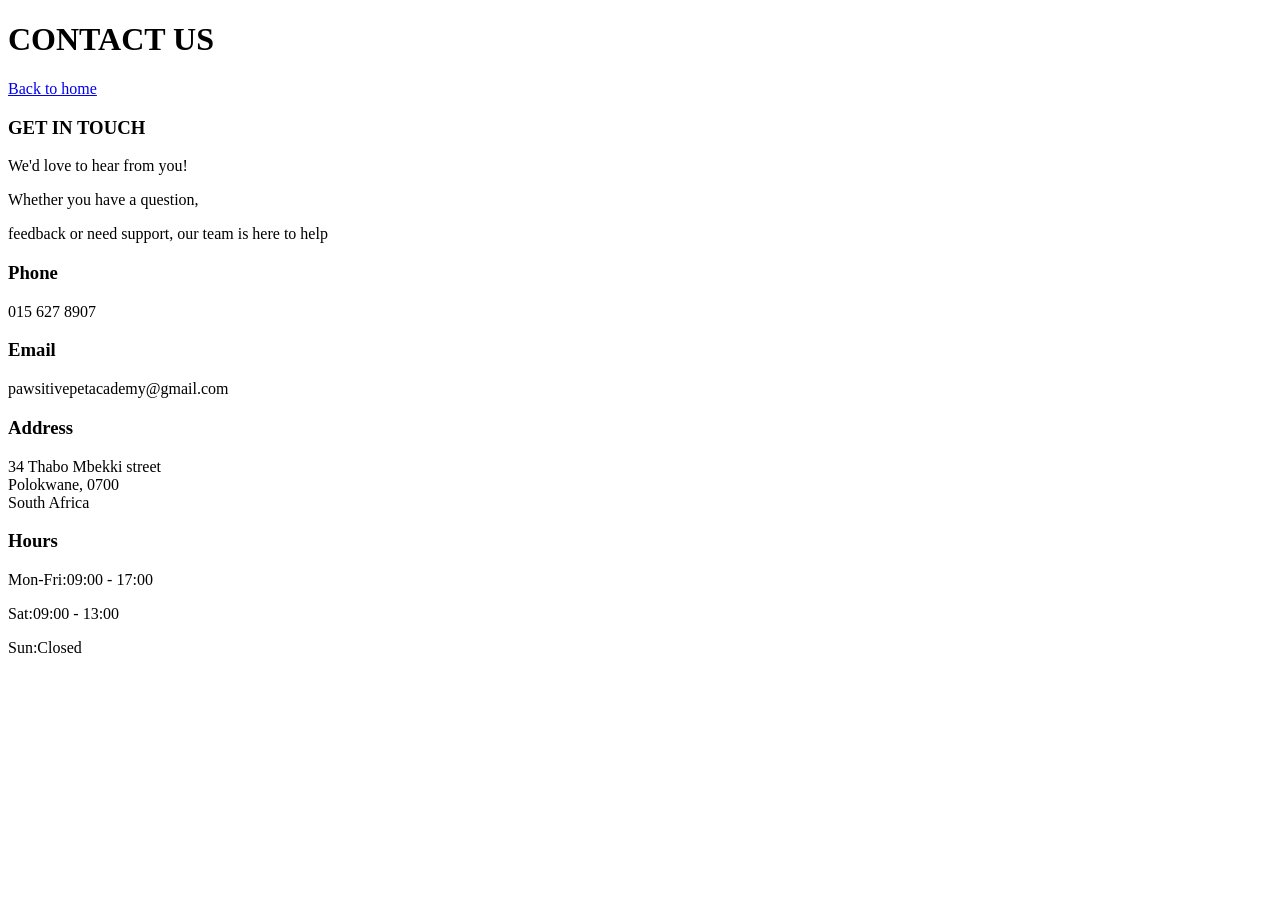
==== contact.html @ bbb2ccdd "Add files via upload" ====
<!DOCTYPE html>
<html>
<head>
    <title>Contact page</title>

</head>
<body>
   <h1>CONTACT US</h1>
   <a href="home.html" class="home-button">
    Back to home
   </a>


   <h3>GET IN TOUCH</h3>
   <P>We'd love to hear from you!</P>
   <P>Whether you have a question,</P>
   <P>feedback or need support, our team is here to help</P>

   <div class="Contact-item">
    <i class="fa-solid  fa-phone"></i>

    <div>
        <h3>Phone</h3>
        <p>015 627 8907</p>
    </div>
   </div>

   <div class="Contact-item">
    <i class="fa-solid  fa-envelope"></i>

    <div>
        <h3>Email</h3>
        <p>pawsitivepetacademy@gmail.com</p>
    </div>
   </div>

   <div class="Contact-item">
    <i class="fa-solid  fa-location-dot"></i>

    <div>
        <h3>Address</h3>
        <p>34 Thabo Mbekki street<br>
            Polokwane, 0700<br>
            South Africa
        </p> 
    </div>
   </div>

   <div class="Contact-item">
    <i class="fa-solid  fa-Clock"></i>

    <div>
        <h3>Hours</h3>
        <p>Mon-Fri:09:00 - 17:00</p> 
        <p>Sat:09:00 - 13:00</p>
        <p>Sun:Closed</p>
    </div>
   </div>
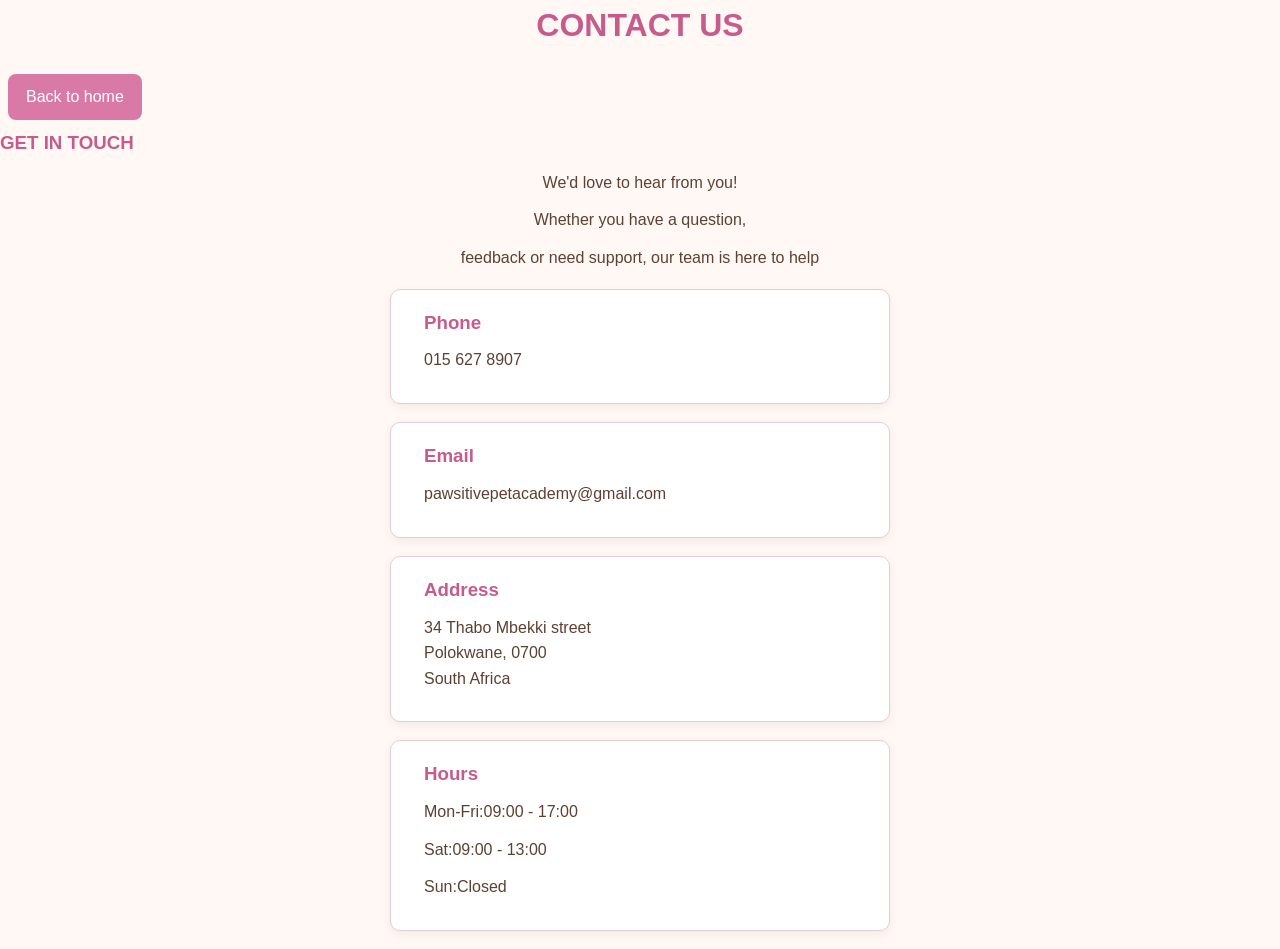
==== commit 5c507cff: "Add files via upload" ====
--- a/contact.html
+++ b/contact.html
@@ -2,7 +2,8 @@
 <html>
 <head>
     <title>Contact page</title>
-
+ <link rel="stylesheet" href="style.css">
+  <script src="script.js" defer></script>
 </head>
 <body>
    <h1>CONTACT US</h1>
--- a/style.css
+++ b/style.css
@@ -0,0 +1,434 @@
+* {
+    margin: 0;
+    padding: 0;
+    box-sizing: border-box;
+}
+
+body {
+    font-family: Arial, sans-serif;
+    background-color: #FFF8F5;
+    color: #5C4033;
+    line-height: 1.6;
+    padding: 25px;
+}
+
+header {
+    text-align: center;
+    padding: 20px;
+}
+
+h1 {
+    color: #C75B8B;
+    text-align: center;
+    margin-bottom: 15px;
+}
+
+h2 {
+    color: #8B5E3C;
+    margin-bottom: 15px;
+}
+
+h3 {
+    color: #C75B8B;
+    margin-bottom: 10px;
+}
+
+p {
+    margin-bottom: 12px;
+}
+
+.logo {
+    text-align: center;
+    margin: 20px auto;
+}
+
+.site-logo {
+    width: 150px;
+    max-width: 100%;
+    height: auto;
+    border-radius: 12px;
+}
+
+nav {
+    display: flex;
+    justify-content: center;
+    align-items: center;
+    flex-wrap: wrap;
+    gap: 12px;
+    margin: 25px auto;
+}
+
+nav a,
+.home-button,
+a.button {
+    display: inline-block;
+    background-color: #D979A5;
+    color: white;
+    text-decoration: none;
+    padding: 10px 18px;
+    border-radius: 8px;
+    transition: background-color 0.3s;
+}
+
+nav a:hover,
+.home-button:hover,
+a.button:hover {
+    background-color: #8B5E3C;
+}
+
+form {
+    max-width: 450px;
+    margin: 25px auto;
+    padding: 25px;
+    background-color: #FFFFFF;
+    border: 1px solid #E8C9D6;
+    border-radius: 12px;
+    box-shadow: 0 4px 15px rgba(92, 64, 51, 0.1);
+}
+
+label {
+    display: inline-block;
+    margin-bottom: 5px;
+    font-weight: bold;
+    color: #5C4033;
+}
+
+input,
+select {
+    width: 100%;
+    padding: 12px;
+    margin-bottom: 15px;
+    border: 1px solid #D8B7A6;
+    border-radius: 7px;
+    font-size: 15px;
+}
+
+input:focus,
+select:focus {
+    outline: 2px solid #D979A5;
+    border-color: #C75B8B;
+}
+
+input[type="submit"],
+button {
+    background-color: #C75B8B;
+    color: white;
+    border: none;
+    padding: 12px 20px;
+    border-radius: 8px;
+    cursor: pointer;
+    font-size: 15px;
+}
+
+input[type="submit"]:hover,
+button:hover {
+    background-color: #8B5E3C;
+}
+
+body > p,
+body > h2 {
+    text-align: center;
+}
+
+body > a {
+    margin: 10px 0;
+}
+
+.services {
+    display: inline-block;
+    vertical-align: top;
+    width: 30%;
+    min-width: 220px;
+    margin: 1%;
+    padding: 15px;
+    background-color: #FFFFFF;
+    border: 1px solid #E8C9D6;
+    border-radius: 12px;
+    text-align: center;
+    box-shadow: 0 4px 12px rgba(92, 64, 51, 0.1);
+}
+
+.services img {
+    width: 100%;
+    height: 220px;
+    object-fit: cover;
+    border-radius: 8px;
+}
+
+.services h3 {
+    margin-top: 12px;
+}
+
+.Contact-item {
+    display: flex;
+    align-items: flex-start;
+    gap: 15px;
+    max-width: 500px;
+    margin: 18px auto;
+    padding: 18px;
+    background-color: #FFFFFF;
+    border: 1px solid #E8C9D6;
+    border-radius: 10px;
+    box-shadow: 0 3px 10px rgba(92, 64, 51, 0.08);
+}
+
+.Contact-item i {
+    color: #C75B8B;
+    font-size: 22px;
+}
+
+.Contact-item p {
+    overflow-wrap: anywhere;
+}
+
+body > p {
+    max-width: 650px;
+    margin: 12px auto;
+}
+
+footer {
+    text-align: center;
+    margin-top: 35px;
+    padding: 20px;
+    color: #8B5E3C;
+}
+
+.message {
+    max-width: 450px;
+    margin: 15px auto;
+    padding: 12px;
+    border-radius: 8px;
+    background-color: #FBE5EF;
+    color: #5C4033;
+    text-align: center;
+}
+
+.fee-list {
+    max-width: 650px;
+    margin: 25px auto;
+    padding: 25px;
+    background-color: #FFFFFF;
+    border: 1px solid #E8C9D6;
+    border-radius: 12px;
+    box-shadow: 0 4px 15px rgba(92, 64, 51, 0.1);
+}
+
+.fee-list p {
+    padding: 8px;
+    border-bottom: 1px solid #E8C9D6;
+}
+
+@media (max-width: 600px) {
+    body {
+        padding: 15px;
+    }
+
+    nav {
+        flex-direction: column;
+    }
+
+    nav a {
+        width: 100%;
+        max-width: 300px;
+        text-align: center;
+    }
+
+    .services {
+        display: block;
+        width: 100%;
+        margin: 20px auto;
+    }
+
+    .services img {
+        height: auto;
+    }
+
+    form {
+        padding: 18px;
+    }
+}
+
+
+body > a,
+form + p + a,
+form ~ a {
+    display: inline-block;
+    background-color: #D979A5;
+    color: white;
+    text-decoration: none;
+    padding: 10px 20px;
+    margin: 8px;
+    border-radius: 8px;
+    transition: background-color 0.3s;
+}
+
+
+body > a:hover,
+form + p + a:hover,
+form ~ a:hover {
+    background-color: #8B5E3C;
+    color: white;
+}
+
+
+a {
+    transition: 0.3s;
+}
+.welcome-section {
+    max-width: 1100px;
+    margin: 30px auto;
+    padding: 30px;
+    background: linear-gradient(135deg, #fff0f5, #ffffff);
+    border-radius: 20px;
+}
+
+.welcome-text {
+    max-width: 650px;
+    margin: 20px auto 40px;
+    text-align: center;
+}
+
+.welcome-text h2 {
+    font-size: 38px;
+    color: #8B5E3C;
+    margin: 15px 0;
+}
+
+.welcome-text h3 {
+    color: #C75B8B;
+}
+
+.welcome-label {
+    color: #C75B8B;
+    font-weight: bold;
+    letter-spacing: 3px;
+}
+
+.features {
+    display: grid;
+    grid-template-columns: repeat(4, 1fr);
+    gap: 18px;
+    margin: 35px 0;
+}
+
+.feature-card {
+    background: white;
+    border: 1px solid #E8C9D6;
+    padding: 22px 15px;
+    text-align: center;
+    border-radius: 15px;
+    transition: transform 0.3s, box-shadow 0.3s;
+}
+
+.feature-card:hover {
+    transform: translateY(-8px);
+    box-shadow: 0 8px 20px rgba(139, 94, 60, 0.15);
+}
+
+.about-section {
+    padding: 30px 10px;
+    text-align: center;
+    background: #FFF8F5;
+    border-radius: 15px;
+}
+
+.about-section h2 {
+    color: #8B5E3C;
+}
+
+@media (max-width: 700px) {
+    .features {
+        grid-template-columns: repeat(2, 1fr);
+    }
+
+    .welcome-text h2 {
+        font-size: 28px;
+    }
+}
+
+@media (max-width: 400px) {
+    .features {
+        grid-template-columns: 1fr;
+    }
+}
+
+
+@keyframes fadeIn {
+    from {
+        opacity: 0;
+        transform: translateY(20px);
+    }
+    to {
+        opacity: 1;
+        transform: translateY(0);
+    }
+}
+
+@keyframes float {
+    0%, 100% {
+        transform: translateY(0);
+    }
+    50% {
+        transform: translateY(-10px);
+    }
+}
+
+header,
+main,
+.services,
+.Contact-item,
+.fee-list,
+form {
+    animation: fadeIn 0.8s ease both;
+}
+
+nav a,
+.home-button,
+input[type="submit"],
+button {
+    transition: transform 0.3s ease, background-color 0.3s ease;
+}
+
+nav a:hover,
+.home-button:hover,
+input[type="submit"]:hover,
+button:hover {
+    transform: translateY(-3px) scale(1.03);
+}
+
+.site-logo {
+    animation: float 3s ease-in-out infinite;
+}
+
+@media (prefers-reduced-motion: reduce) {
+    *,
+    *::before,
+    *::after {
+        animation: none !important;
+        transition: none !important;
+    }
+}
+body {
+    margin: 0;
+    padding: 0;
+    min-height: 100vh;
+    background-image: url("resor/background.jpeg");
+    background-size: cover;
+    background-position: center;
+    background-repeat: no-repeat;
+    background-attachment: fixed;
+}
+
+.hero {
+    background: transparent;
+    width: 100%;
+    min-height: 100vh;
+}
+.hero img {
+    width: 100%;
+    max-width: 900px;
+    height: auto;
+    object-fit: cover;
+    display: block;
+    margin: auto;
+}
